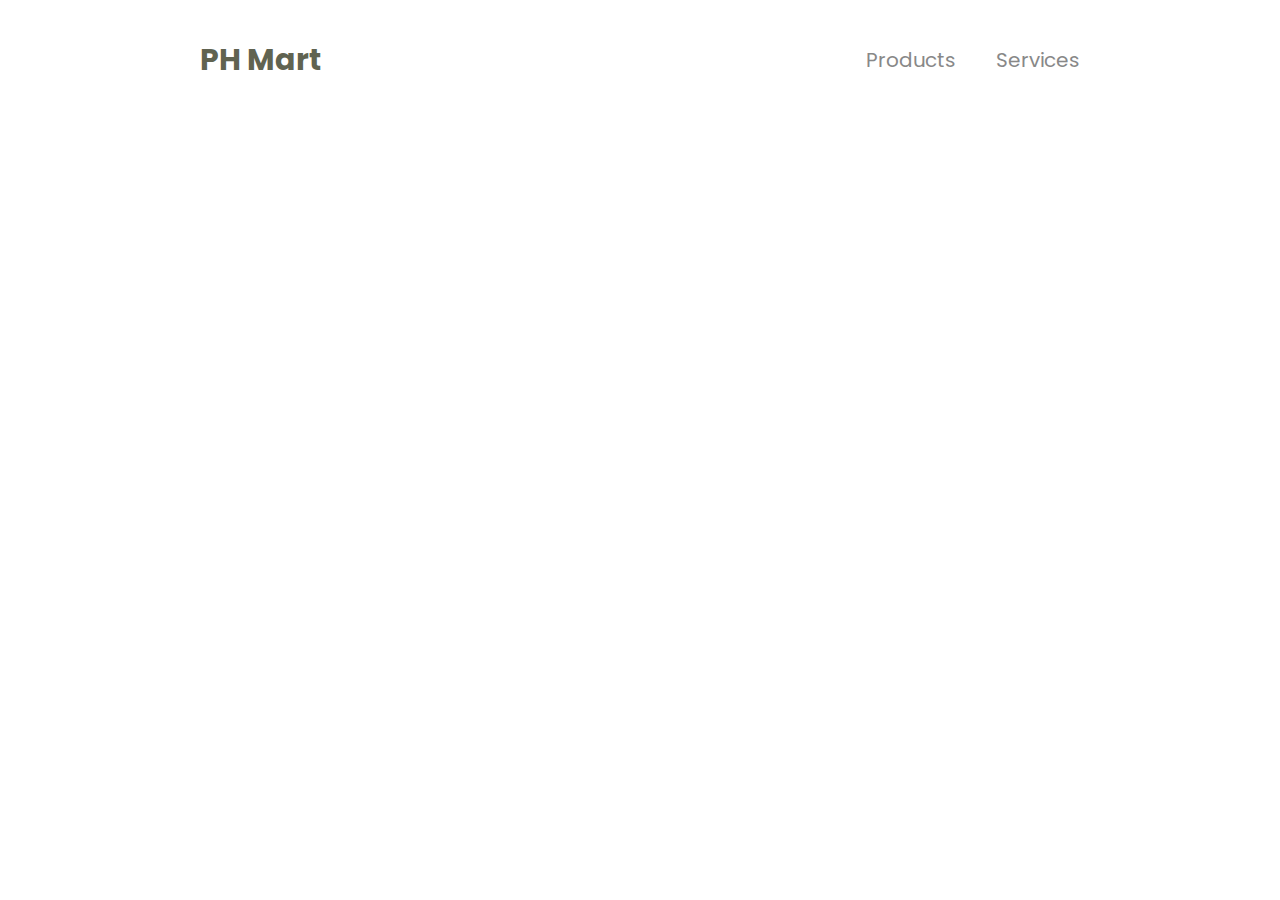
==== index.html @ 92166cf3 "first commit" ====
<!DOCTYPE html>
<html lang="en">
<head>
    <meta charset="UTF-8">
    <meta http-equiv="X-UA-Compatible" content="IE=edge">
    <meta name="viewport" content="width=device-width, initial-scale=1.0">
    <title>PH Mart</title>
    <link rel="stylesheet" href="style.css">
</head>
<body>
    <header>
        <nav>
            <div class="logo"><h1>PH Mart</h1></div>
            <div class=menu>
                <a href=""><li>Products</li></a>
                <a href=""><li>Services</li></a>
            </div>
        </nav>
    </header>
</body>
</html>
---- style.css ----
@import url('https://fonts.googleapis.com/css2?family=Poppins:wght@300;700&display=swap');

*{
    margin: 0;
    border: 0;
    box-sizing: border-box;
}
body{
    font-family: 'Poppins', sans-serif;
}
html{
    scroll-behavior: smooth;
    font-size: 62.5%;
}
h1,h3{
    color: #606351
}
p,li,a,button{
    color: #888888;
}
p{
    font-size: 1.8rem;
    line-height: 150%;
    font-size: normal;
    font-weight: normal;
}
a{
    text-decoration: none;
    cursor: pointer;
}
li{
    list-style: none;
}
button{
    padding: 1rem 3rem;
    border: 2rem;
    border: none;
    outline: none;
    line-height: 3.6rem;
    text-transform: capitalize;
    cursor: pointer;
    font-style: normal;
    font-weight: normal;
    font-size: 2rem;
}

/* header */
header{
    padding: 0 20rem;
    width: 100%;
}
header nav{
    display: flex;
    justify-content: space-between;
    height: 12rem;
    align-items: center;
}
header nav .logo h1{
    font-size: 3rem;
}
header nav .menu{
    display: flex;
}
header nav .menu a{
    margin-left: 4rem;
}
header nav .menu a li{
    font-size: 2rem;
    line-height: 3.6rem;
    text-transform: capitalize;
    transition: all .5s;
}
header nav .menu a li:hover{
    color: #4b709e;
}
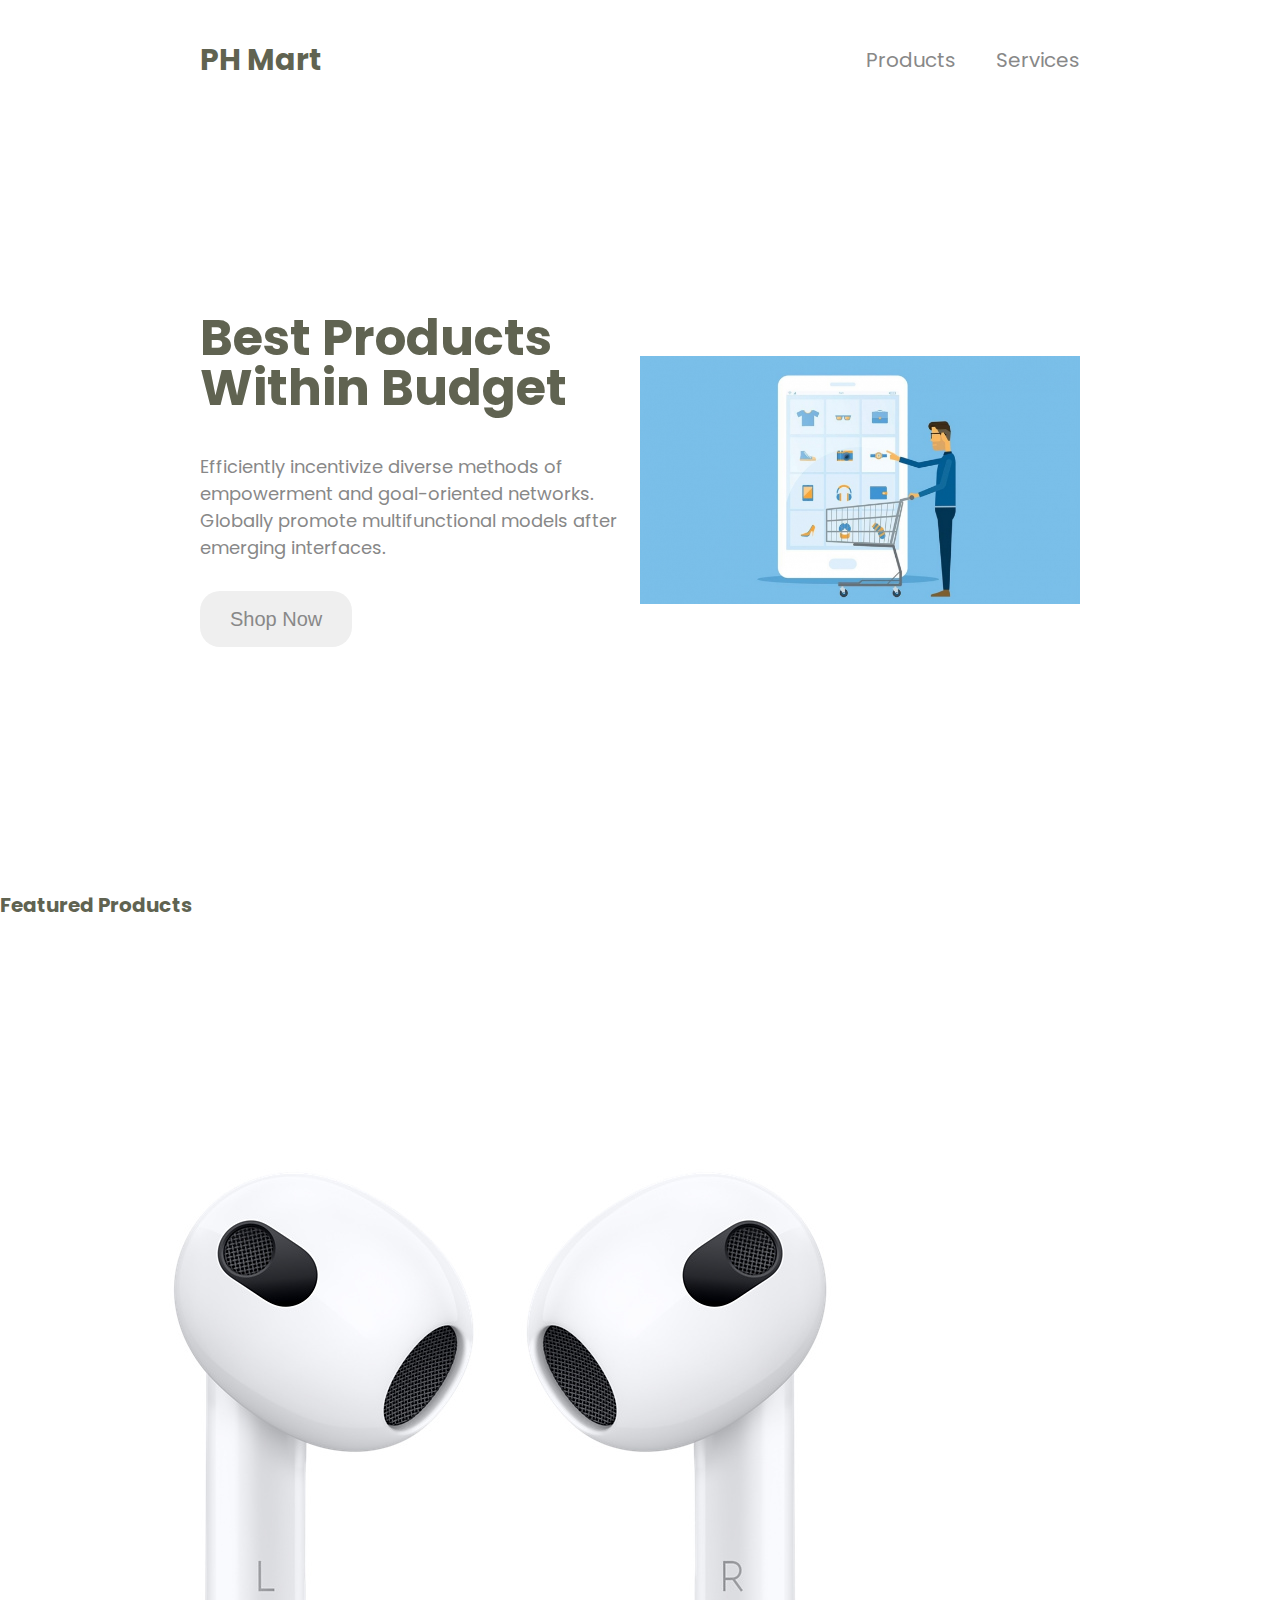
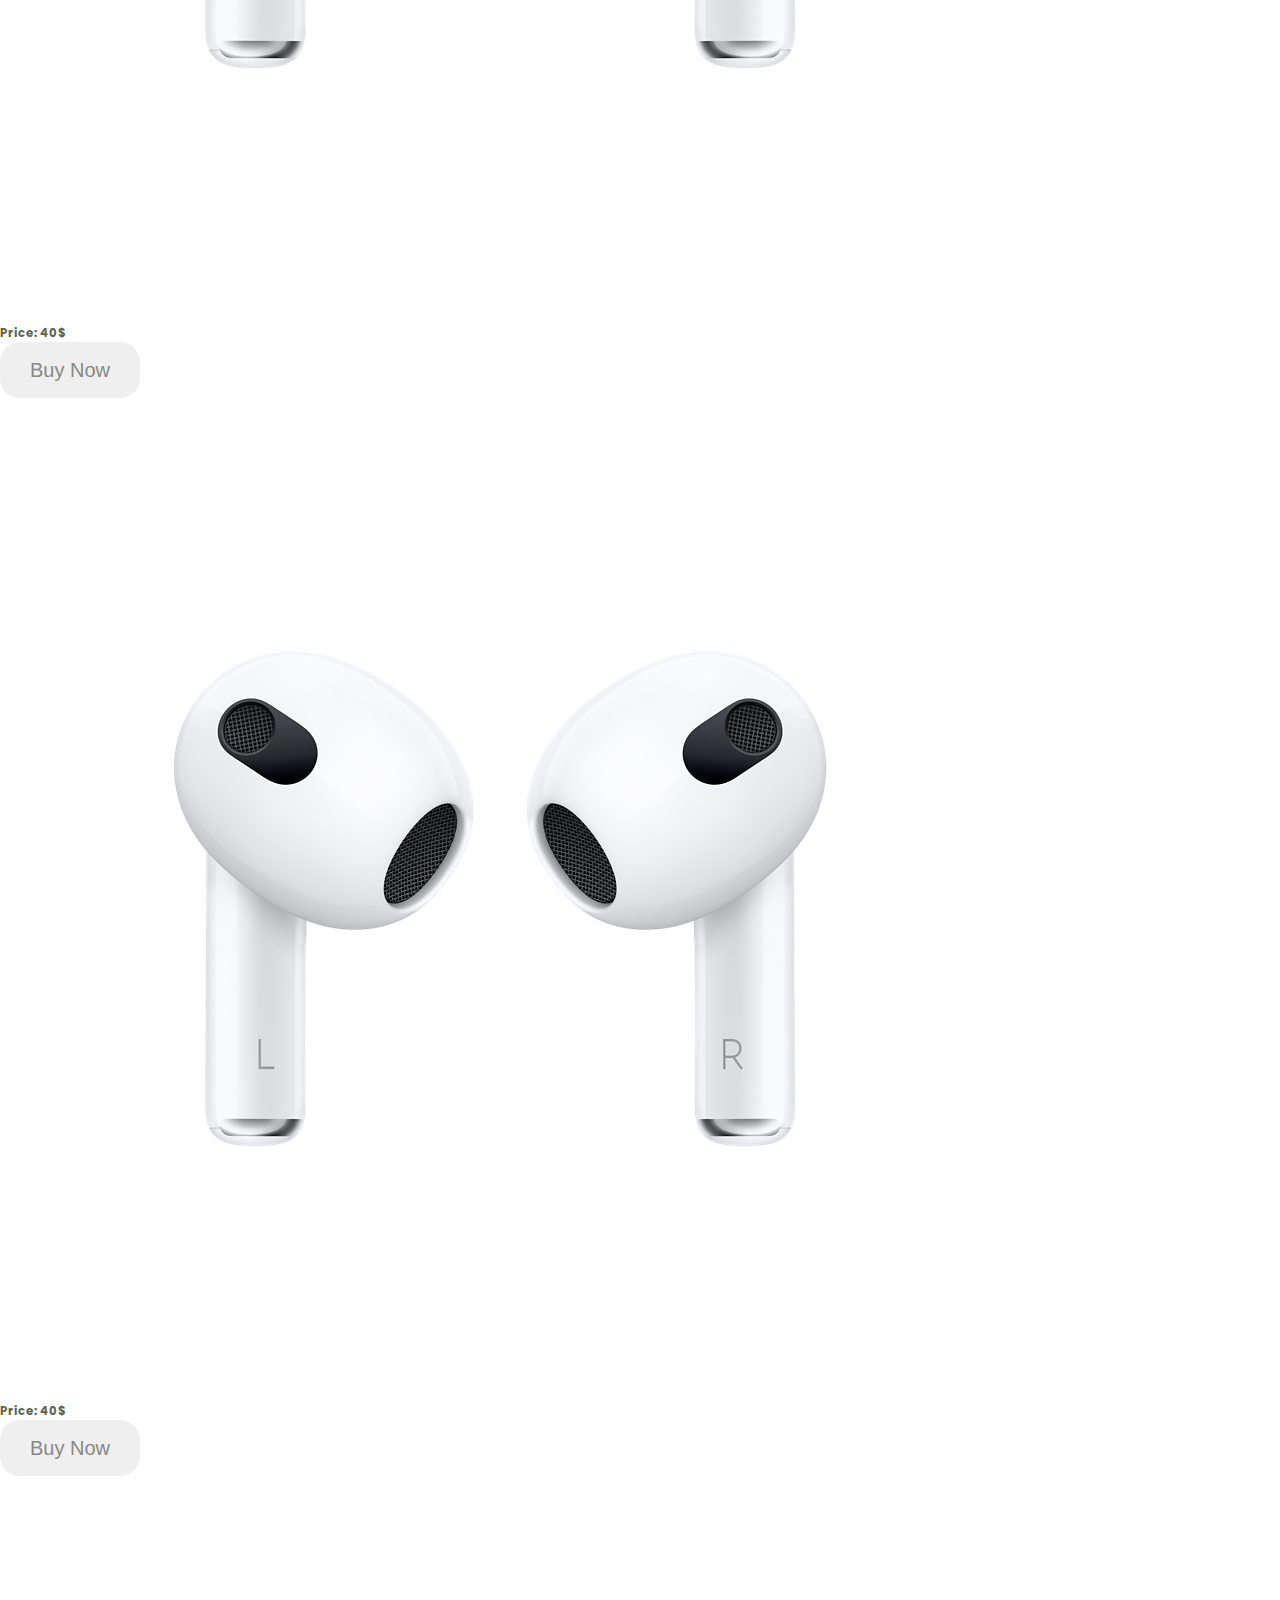
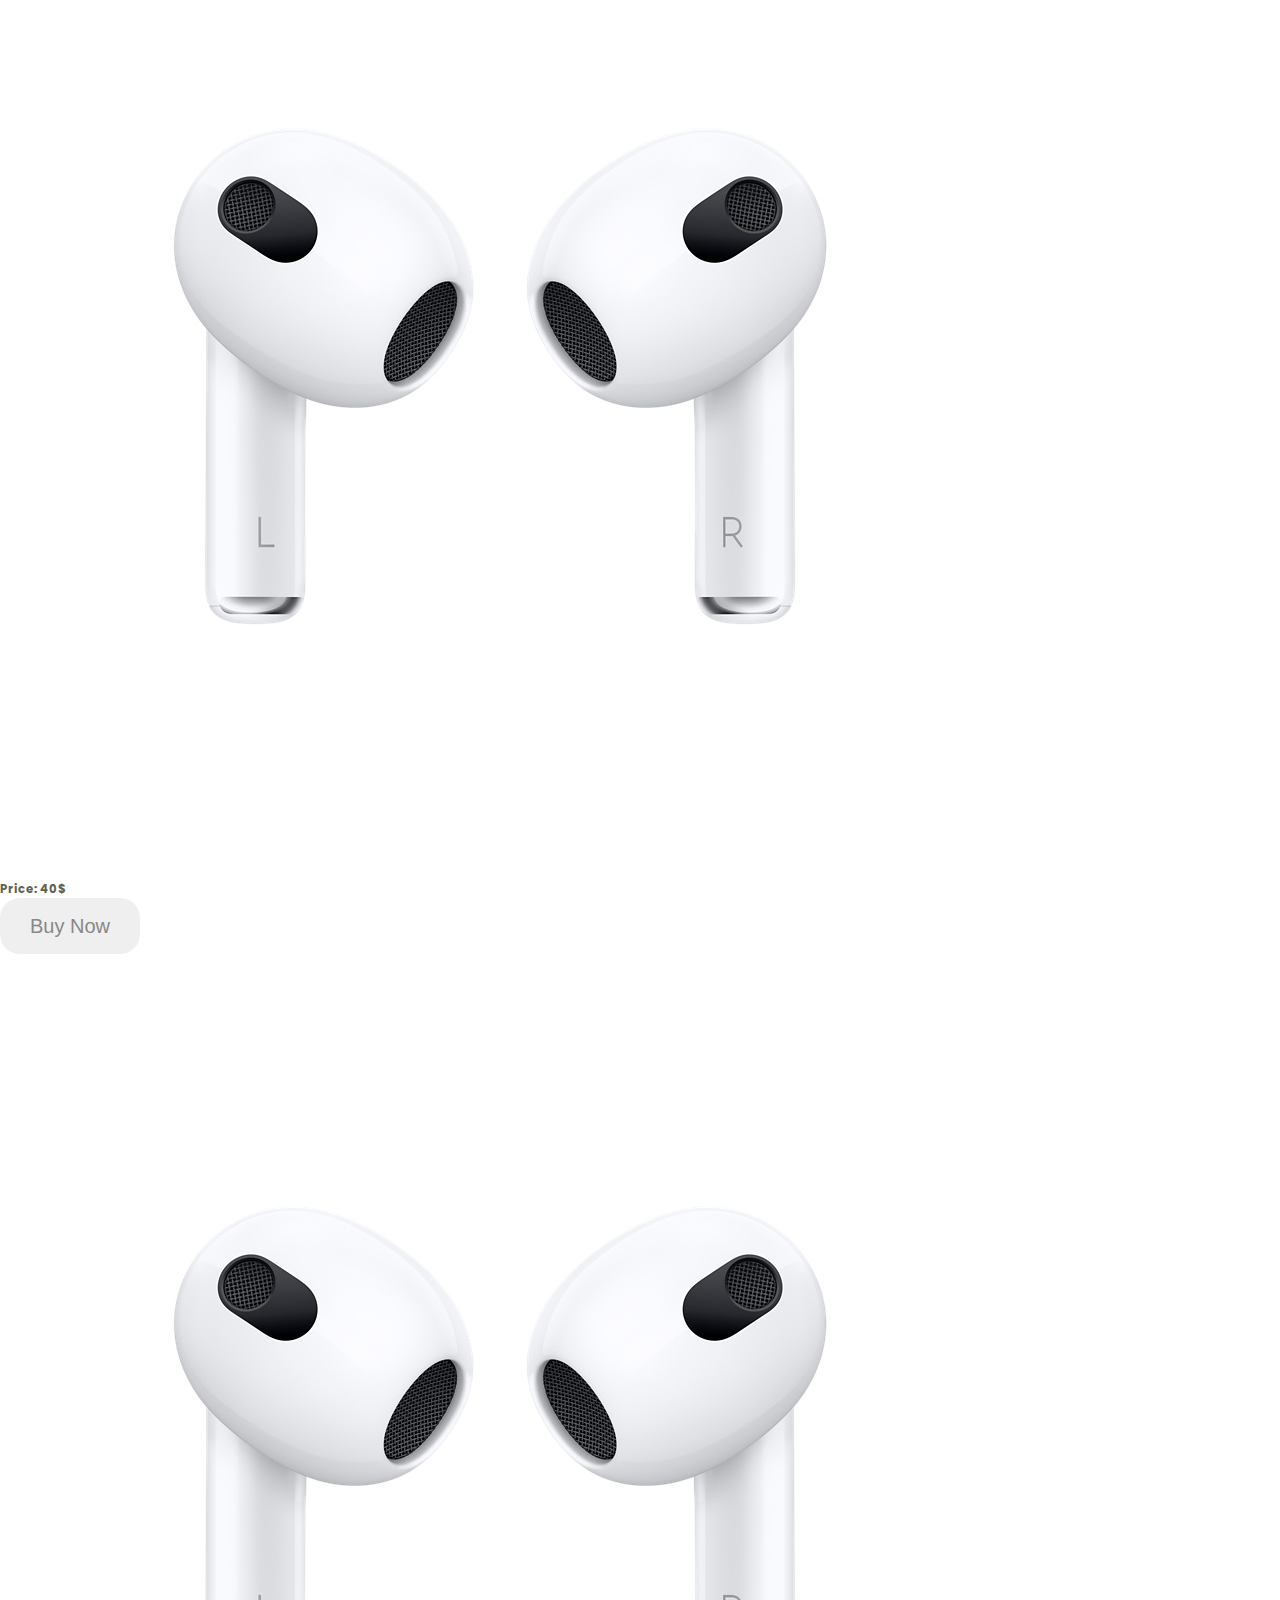
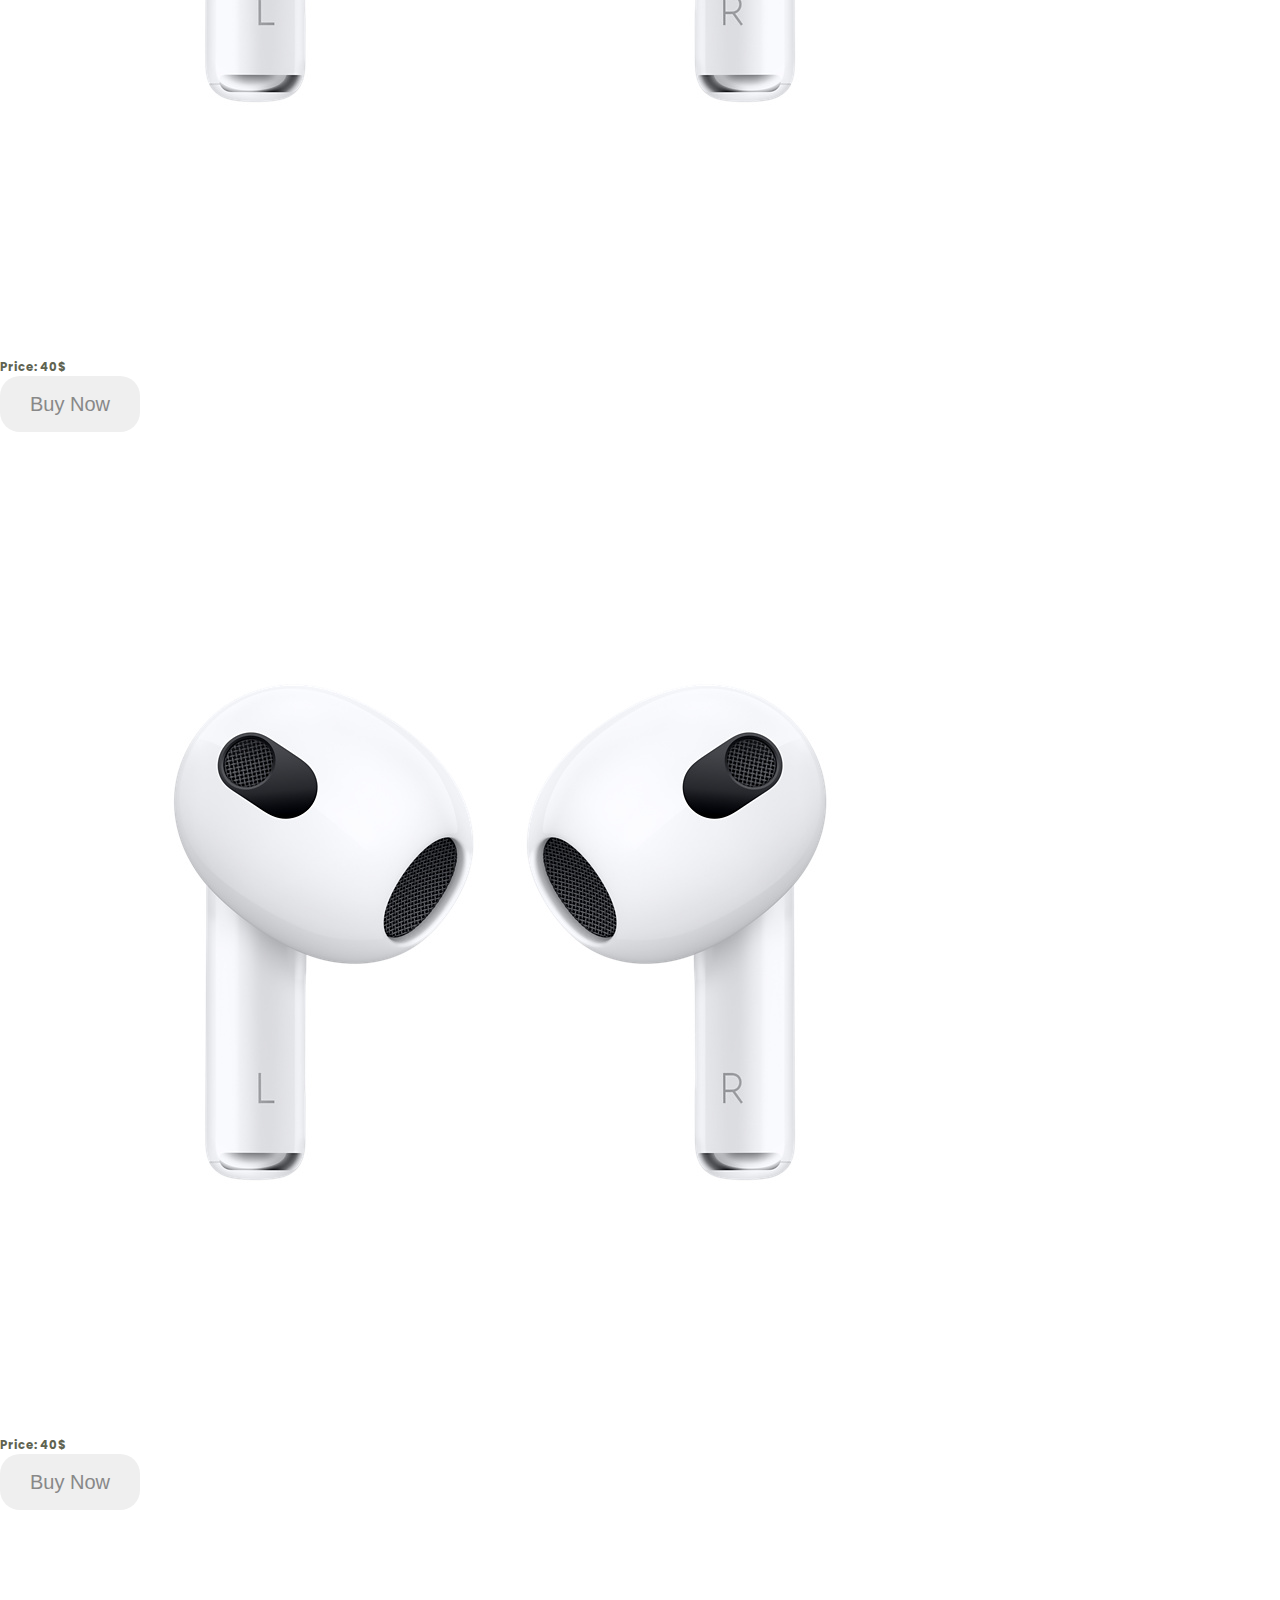
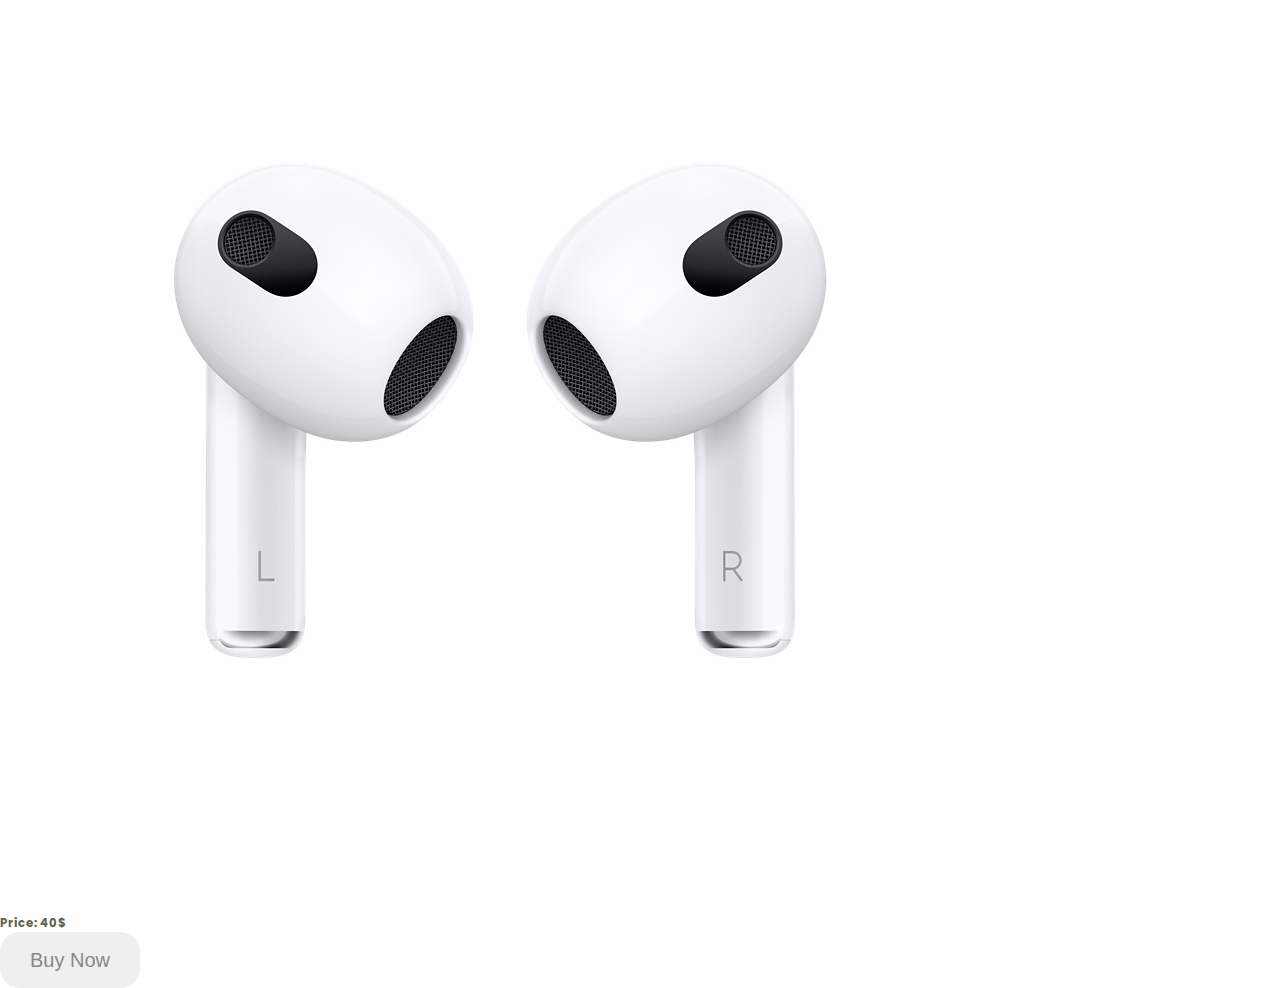
==== commit 5e62ffad: "hero section" ====
--- a/index.html
+++ b/index.html
@@ -8,6 +8,7 @@
     <link rel="stylesheet" href="style.css">
 </head>
 <body>
+    <!-- header -->
     <header>
         <nav>
             <div class="logo"><h1>PH Mart</h1></div>
@@ -17,5 +18,56 @@
             </div>
         </nav>
     </header>
+
+    <!-- hero section -->
+    <section class="hero-section">
+        <div class="hero content">
+            <h1>Best Products Within Budget</h1>
+            <p>
+                Efficiently incentivize diverse methods of empowerment and goal-oriented networks. Globally promote multifunctional models after emerging interfaces.
+            </p>
+            <button>Shop Now</button>
+        </div>
+        <div class="hero-img">
+            <img src="images/hero-img.jpeg">
+        </div>
+    </section>
+
+    <!-- Products -->
+    <section id="products-section">
+        <h1>Featured Products</h1>
+        <div class="products">
+            <div class="product-card">
+                <img src="images/airpod.jpeg">
+                <h3>Price: 40$</h3>
+                <button class="buy-btn">Buy Now</button>
+            </div>
+            <div class="product-card">
+                <img src="images/airpod.jpeg">
+                <h3>Price: 40$</h3>
+                <button class="buy-btn">Buy Now</button>
+            </div>
+            <div class="product-card">
+                <img src="images/airpod.jpeg">
+                <h3>Price: 40$</h3>
+                <button class="buy-btn">Buy Now</button>
+            </div>
+            <div class="product-card">
+                <img src="images/airpod.jpeg">
+                <h3>Price: 40$</h3>
+                <button class="buy-btn">Buy Now</button>
+            </div>
+            <div class="product-card">
+                <img src="images/airpod.jpeg">
+                <h3>Price: 40$</h3>
+                <button class="buy-btn">Buy Now</button>
+            </div>
+            <div class="product-card">
+                <img src="images/airpod.jpeg">
+                <h3>Price: 40$</h3>
+                <button class="buy-btn">Buy Now</button>
+            </div>
+        </div>
+    </section>
 </body>
 </html>--- a/style.css
+++ b/style.css
@@ -33,7 +33,7 @@
 }
 button{
     padding: 1rem 3rem;
-    border: 2rem;
+    border-radius: 2rem;
     border: none;
     outline: none;
     line-height: 3.6rem;
@@ -72,4 +72,46 @@
 }
 header nav .menu a li:hover{
     color: #4b709e;
-}+}
+
+/* hero section */
+.hero-section{
+    padding: 0 20rem;
+    width: 100%;
+    height: 100%;
+    display: flex;
+    justify-content: space-between;
+    align-items: center;
+    margin-bottom: 5rem;
+}
+
+.hero-section .content{
+    width: 50%;
+    height: 80vh;
+    display: flex;
+    flex-direction: column;
+    justify-content: center;
+    align-items: flex-start;
+}
+.hero-section .content h1{
+    width: 40rem;
+    font-size: 5rem;
+    line-height: 5rem;
+    margin-bottom: 4rem;
+    text-transform: capitalize;
+}
+.hero-section .content p{
+    width: 45rem;
+    margin-bottom: 3rem;
+}
+.hero-section .hero-img{
+    width: 50%;
+    display: flex;
+    justify-content: center;
+    align-items: center;
+}
+.hero-section .hero-img img{
+    width: 100%;
+}
+
+/* products */
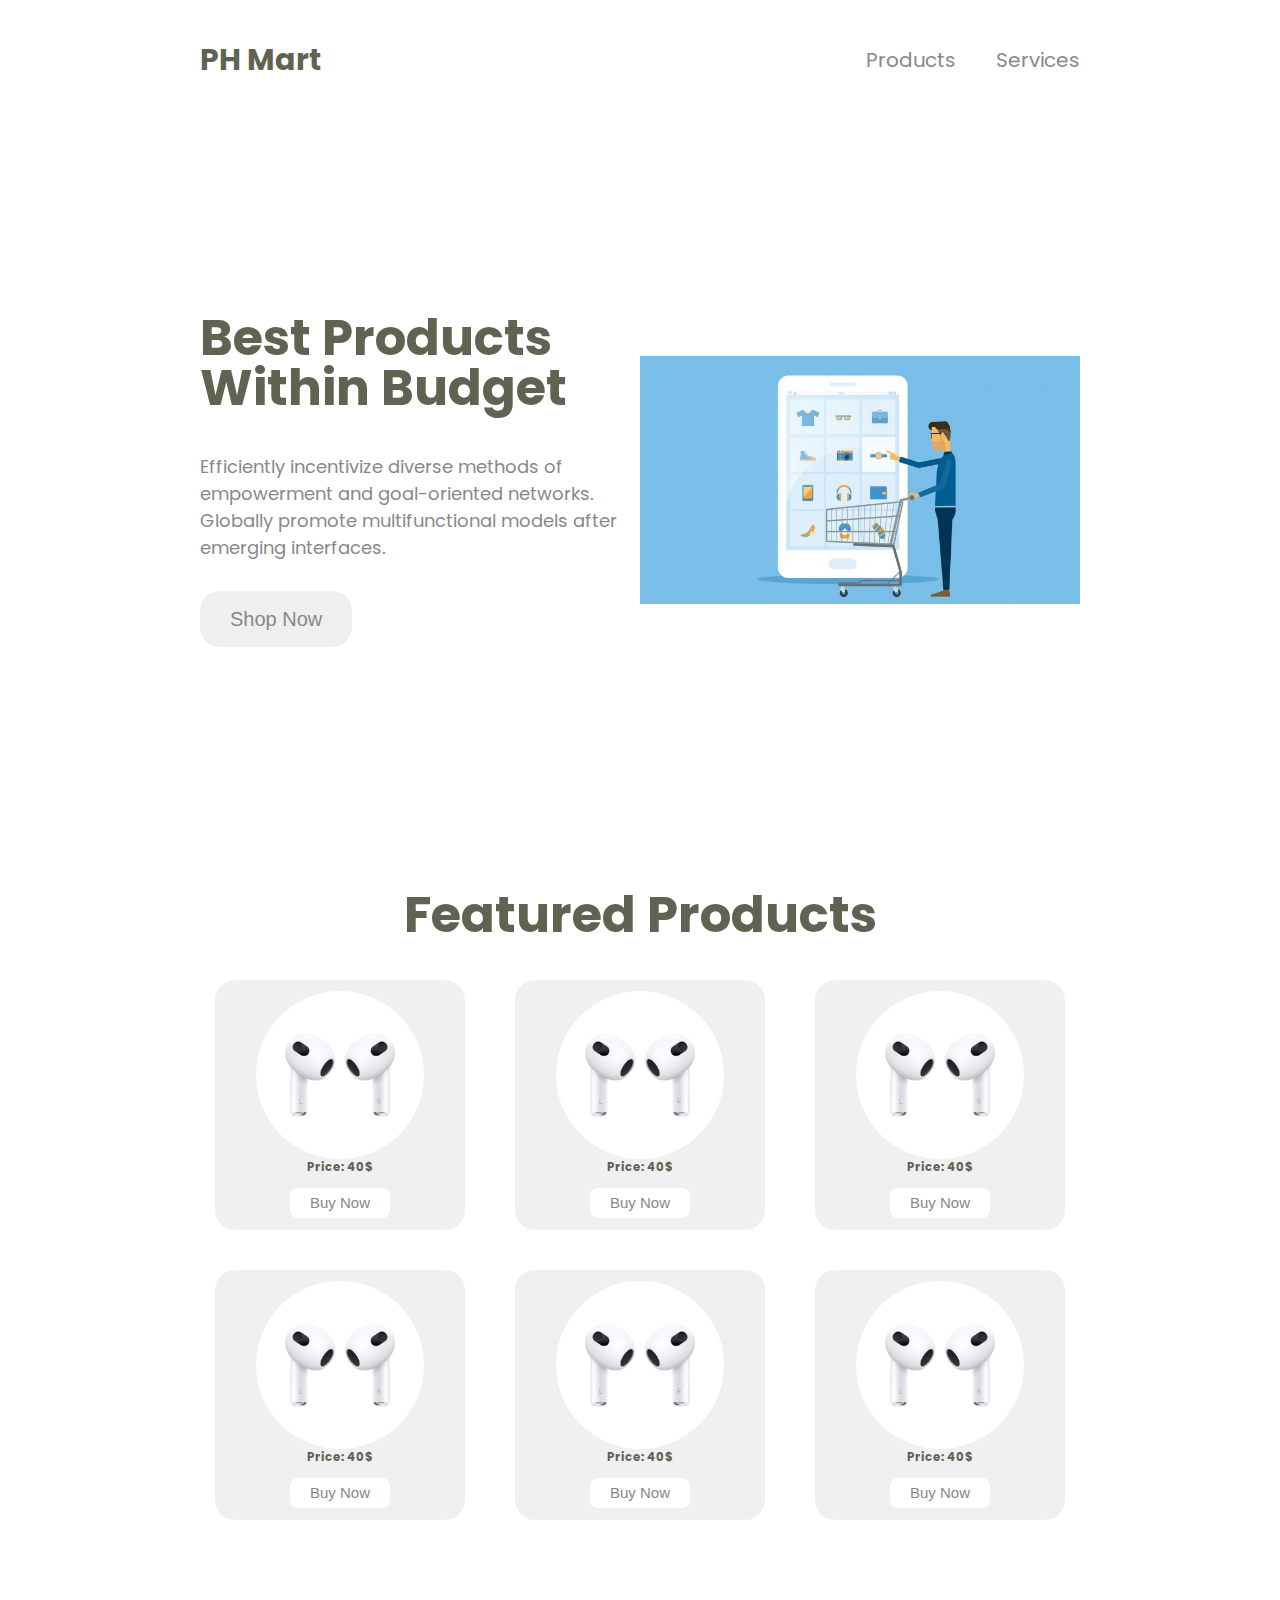
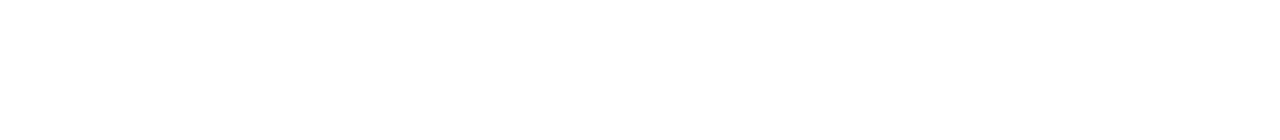
==== commit cb46cd45: "products" ====
--- a/index.html
+++ b/index.html
@@ -34,7 +34,7 @@
     </section>
 
     <!-- Products -->
-    <section id="products-section">
+    <section id="products-section" class="products-section">
         <h1>Featured Products</h1>
         <div class="products">
             <div class="product-card">
--- a/style.css
+++ b/style.css
@@ -115,3 +115,48 @@
 }
 
 /* products */
+.products-section{
+    width: 100%;
+    padding: 0 20rem;
+    margin-bottom: 20rem;
+    height: 100%;
+}
+.products-section h1{
+    font-size: 5rem;
+    line-height: 5rem;
+    text-align: center;
+    margin-bottom: 4rem;
+    text-transform: capitalize;
+}
+.products{
+    display: grid;
+    grid-template-columns: repeat(3, 1fr);
+    grid-gap: 2rem;
+    justify-items: center;
+}
+.product-card{
+    width: 25rem;
+    height: 25rem;
+    background-color: #efefefef;
+    display: flex;
+    flex-direction: column;
+    justify-content: center;
+    align-items: center;
+    padding: 2rem;
+    margin-bottom: 2rem;
+    border-radius: 2rem;
+}
+.product-card img{
+    width: 80%;
+    border-radius: 50%;
+}
+.buy-btn {
+    background-color: white;
+    border: 2px solid #efefefef;
+    padding: 1rem 2rem;
+    border-radius: 1rem;
+    line-height: 1rem;
+    font-size: 1.5rem;
+    margin-top: 1rem;
+  }
+
